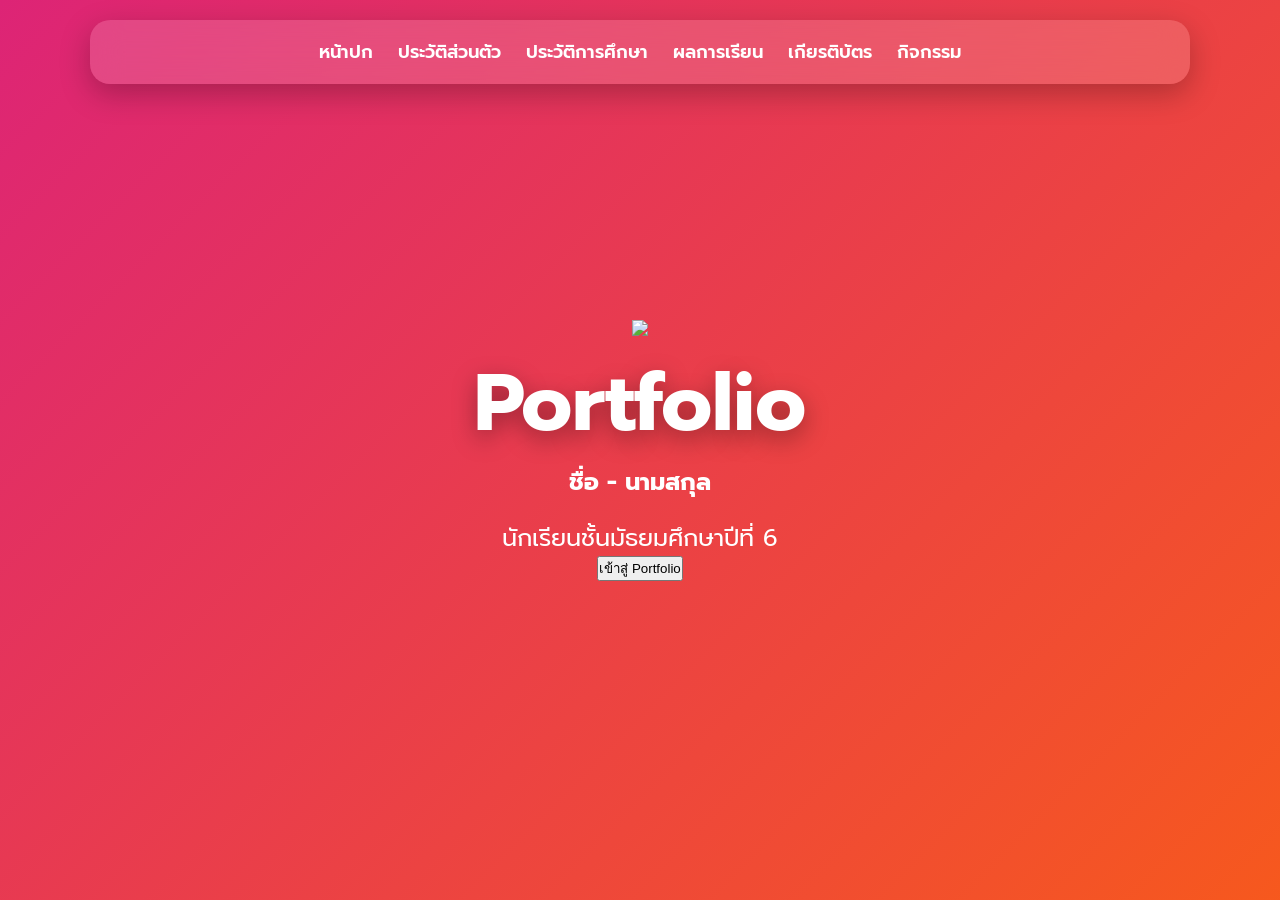
==== index.html @ ad3628d5 "Update index.html" ====
<!DOCTYPE html>
<html lang="th">

<head>

<meta charset="UTF-8">

<meta name="viewport" content="width=device-width, initial-scale=1.0">

<title>Portfolio</title>


<link href="https://fonts.googleapis.com/css2?family=Prompt:wght@300;400;600;700&display=swap" rel="stylesheet">


<link rel="stylesheet" href="style.css">

</head>


<body>


<!-- เฟืองตก -->
<div id="gears"></div>



<!-- เมนู -->

<nav>

<a href="index.html">หน้าปก</a>

<a href="profile.html">ประวัติส่วนตัว</a>

<a href="education.html">ประวัติการศึกษา</a>

<a href="grades.html">ผลการเรียน</a>

<a href="certificates.html">เกียรติบัตร</a>

<a href="activities.html">กิจกรรม</a>

</nav>




<!-- หน้าปก -->

<section class="hero">


<div class="profile-box">


<img src="images/profile.jpg" class="profile">


<h1>
Portfolio
</h1>


<h2>
ชื่อ - นามสกุล
</h2>


<p>
นักเรียนชั้นมัธยมศึกษาปีที่ 6
</p>



<button>
เข้าสู่ Portfolio
</button>



</div>


</section>





<script src="script.js"></script>


</body>

</html>
---- style.css ----
@import url('https://fonts.googleapis.com/css2?family=Prompt:wght@300;400;600;700&display=swap');
/* รีเซ็ตค่า */
*{
  margin:0;
  padding:0;
  box-sizing:border-box;
}
body{
    font-family:'Prompt',sans-serif;
    min-height:100vh;
    overflow-x:hidden;
    background:linear-gradient(-45deg,#ff512f,#ff9800,#ff6a00,#dd2476);
    background-size:400% 400%;
    animation:bgMove 12s ease infinite;
}
/* พื้นหลังเคลื่อนไหว */
@keyframes bgMove{
    0%{background-position:0% 50%;}
    50%{background-position:100% 50%;}
    100%{background-position:0% 50%;}
}
/* เมนู */
nav{
    position:fixed;
    top:20px;
    left:50%;
    transform:translateX(-50%);
    width:90%;
    max-width:1100px;
    background:rgba(255,255,255,.15);
    backdrop-filter:blur(15px);
    border-radius:20px;
    padding:18px;
    display:flex;
    justify-content:center;
    gap:25px;
    box-shadow:0 10px 30px rgba(0,0,0,.25);
    z-index:999;
}
nav a{
    color:white;
    text-decoration:none;
    font-size:18px;
    font-weight:600;
    transition:.35s;
}
nav a:hover{
    color:#ffe082;
    transform:translateY(-3px);
}
/* ส่วนกลาง */
.hero{
    display:flex;
    flex-direction:column;
    justify-content:center;
    align-items:center;
    height:100vh;
    color:white;
    text-align:center;
}
.hero h1{
    font-size:80px;
    text-shadow:0 8px 25px rgba(0,0,0,.35);
}
.hero p{
    font-size:24px;
    margin-top:20px;
}
/* การ์ด */
.card{
  width:80%;
  margin:auto;
  margin-bottom:80px;
    padding:40px;
    border-radius:25px;
    background:rgba(255,255,255,.15);
    backdrop-filter:blur(20px);
    color:white;
    box-shadow:0 15px 40px rgba(0,0,0,.25);
    transition:.4s;
}
.card:hover{
 transform:translateY(-10px);
}
/* เฟือง */
.gear{
  position:fixed;
    top:-80px;
    color:rgba(255,255,255,.18);
    animation:fall linear infinite;
    user-select:none;
    pointer-events:none;
}
@keyframes fall{
   from{
       transform:translateY(-100px) rotate(0deg);
   }
   to{
        transform:translateY(120vh) rotate(360deg);
    }
}
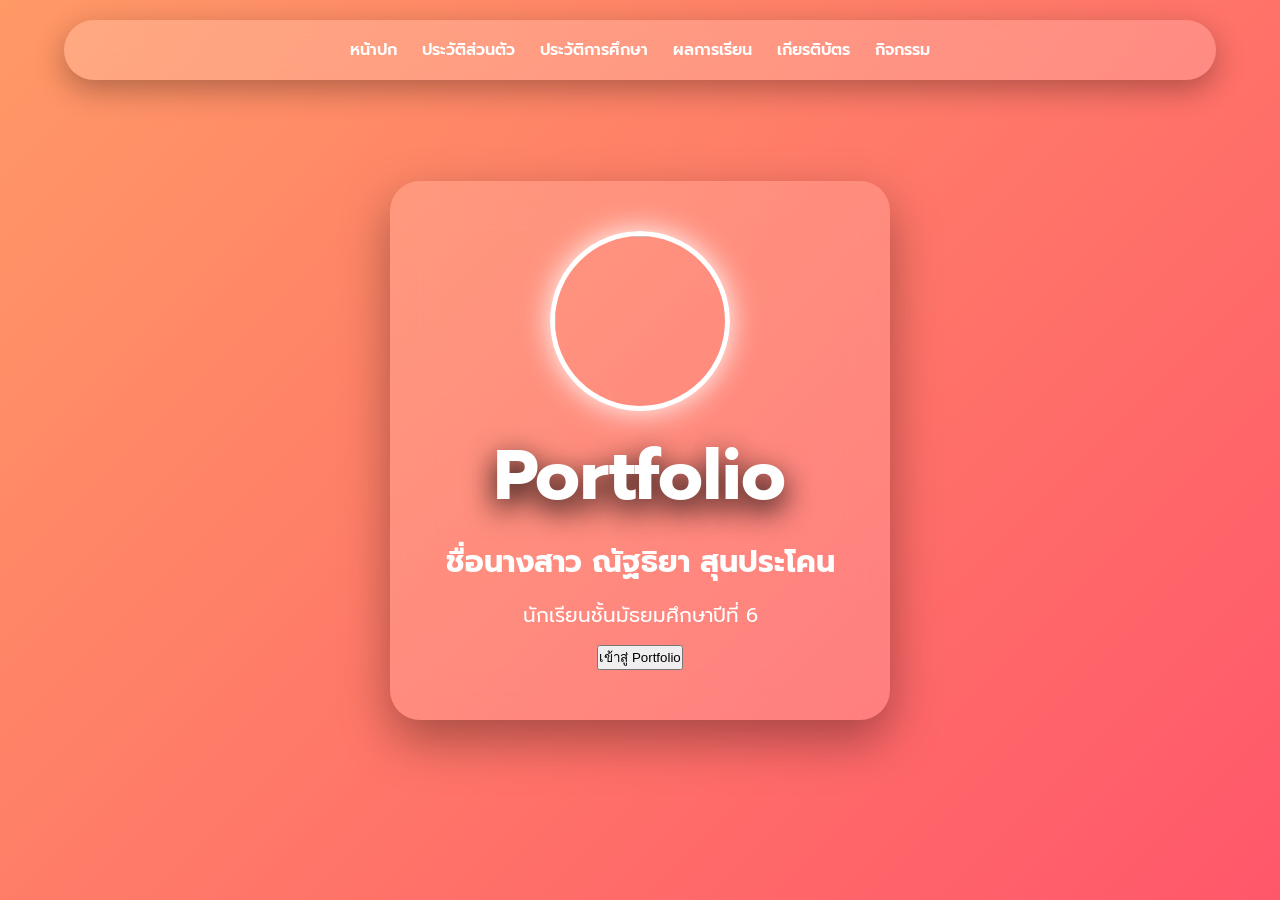
==== commit 61a4f30f: "Update index.html" ====
--- a/index.html
+++ b/index.html
@@ -1,97 +1,42 @@
 <!DOCTYPE html>
 <html lang="th">
-
 <head>
-
 <meta charset="UTF-8">
-
 <meta name="viewport" content="width=device-width, initial-scale=1.0">
-
 <title>Portfolio</title>
-
-
 <link href="https://fonts.googleapis.com/css2?family=Prompt:wght@300;400;600;700&display=swap" rel="stylesheet">
-
-
 <link rel="stylesheet" href="style.css">
-
 </head>
-
-
 <body>
-
-
 <!-- เฟืองตก -->
 <div id="gears"></div>
-
-
-
 <!-- เมนู -->
-
 <nav>
-
 <a href="index.html">หน้าปก</a>
-
 <a href="profile.html">ประวัติส่วนตัว</a>
-
 <a href="education.html">ประวัติการศึกษา</a>
-
 <a href="grades.html">ผลการเรียน</a>
-
 <a href="certificates.html">เกียรติบัตร</a>
-
 <a href="activities.html">กิจกรรม</a>
-
 </nav>
-
-
-
-
 <!-- หน้าปก -->
-
 <section class="hero">
-
-
 <div class="profile-box">
-
-
 <img src="images/profile.jpg" class="profile">
-
-
 <h1>
 Portfolio
 </h1>
-
-
 <h2>
-ชื่อ - นามสกุล
+ชื่อนางสาว ณัฐธิยา สุนประโคน
 </h2>
-
-
 <p>
 นักเรียนชั้นมัธยมศึกษาปีที่ 6
 </p>
-
-
-
 <button>
 เข้าสู่ Portfolio
 </button>
-
-
-
 </div>
-
-
 </section>
-
-
-
-
-
 <script src="script.js"></script>
-
-
 </body>
-
 </html>
--- a/style.css
+++ b/style.css
@@ -1,101 +1,347 @@
 @import url('https://fonts.googleapis.com/css2?family=Prompt:wght@300;400;600;700&display=swap');
-/* รีเซ็ตค่า */
+
+
 *{
-  margin:0;
-  padding:0;
-  box-sizing:border-box;
-}
+margin:0;
+padding:0;
+box-sizing:border-box;
+}
+
+
+
 body{
-    font-family:'Prompt',sans-serif;
-    min-height:100vh;
-    overflow-x:hidden;
-    background:linear-gradient(-45deg,#ff512f,#ff9800,#ff6a00,#dd2476);
-    background-size:400% 400%;
-    animation:bgMove 12s ease infinite;
-}
-/* พื้นหลังเคลื่อนไหว */
-@keyframes bgMove{
-    0%{background-position:0% 50%;}
-    50%{background-position:100% 50%;}
-    100%{background-position:0% 50%;}
-}
+
+font-family:'Prompt',sans-serif;
+
+height:100vh;
+
+overflow:hidden;
+
+
+background:linear-gradient(
+-45deg,
+#ff512f,
+#ff9800,
+#ff416c,
+#ff9966
+);
+
+
+background-size:400% 400%;
+
+animation:bg 12s infinite;
+
+}
+
+
+
+
+@keyframes bg{
+
+0%{
+background-position:0% 50%;
+}
+
+50%{
+background-position:100% 50%;
+}
+
+100%{
+background-position:0% 50%;
+}
+
+}
+
+
+
+
 /* เมนู */
+
 nav{
-    position:fixed;
-    top:20px;
-    left:50%;
-    transform:translateX(-50%);
-    width:90%;
-    max-width:1100px;
-    background:rgba(255,255,255,.15);
-    backdrop-filter:blur(15px);
-    border-radius:20px;
-    padding:18px;
-    display:flex;
-    justify-content:center;
-    gap:25px;
-    box-shadow:0 10px 30px rgba(0,0,0,.25);
-    z-index:999;
-}
+
+position:fixed;
+
+top:20px;
+
+left:50%;
+
+transform:translateX(-50%);
+
+
+width:90%;
+
+
+padding:18px;
+
+
+display:flex;
+
+justify-content:center;
+
+gap:25px;
+
+
+background:rgba(255,255,255,.18);
+
+backdrop-filter:blur(15px);
+
+
+border-radius:30px;
+
+
+box-shadow:
+0 10px 30px rgba(0,0,0,.3);
+
+
+z-index:10;
+
+
+}
+
+
+
+
 nav a{
-    color:white;
-    text-decoration:none;
-    font-size:18px;
-    font-weight:600;
-    transition:.35s;
-}
+
+color:white;
+
+text-decoration:none;
+
+font-weight:600;
+
+transition:.3s;
+
+}
+
+
+
 nav a:hover{
-    color:#ffe082;
-    transform:translateY(-3px);
-}
-/* ส่วนกลาง */
+
+color:#ffe082;
+
+transform:translateY(-5px);
+
+}
+
+
+
+
+
+
+
+/* หน้าปก */
+
+
 .hero{
-    display:flex;
-    flex-direction:column;
-    justify-content:center;
-    align-items:center;
-    height:100vh;
-    color:white;
-    text-align:center;
-}
-.hero h1{
-    font-size:80px;
-    text-shadow:0 8px 25px rgba(0,0,0,.35);
-}
-.hero p{
-    font-size:24px;
-    margin-top:20px;
-}
-/* การ์ด */
-.card{
-  width:80%;
-  margin:auto;
-  margin-bottom:80px;
-    padding:40px;
-    border-radius:25px;
-    background:rgba(255,255,255,.15);
-    backdrop-filter:blur(20px);
-    color:white;
-    box-shadow:0 15px 40px rgba(0,0,0,.25);
-    transition:.4s;
-}
-.card:hover{
- transform:translateY(-10px);
-}
-/* เฟือง */
-.gear{
-  position:fixed;
-    top:-80px;
-    color:rgba(255,255,255,.18);
-    animation:fall linear infinite;
-    user-select:none;
-    pointer-events:none;
-}
-@keyframes fall{
-   from{
-       transform:translateY(-100px) rotate(0deg);
-   }
-   to{
-        transform:translateY(120vh) rotate(360deg);
-    }
-}
+
+
+height:100vh;
+
+
+display:flex;
+
+justify-content:center;
+
+align-items:center;
+
+
+}
+
+
+
+
+.profile-box{
+
+
+width:500px;
+
+
+padding:50px;
+
+
+text-align:center;
+
+
+background:
+rgba(255,255,255,.15);
+
+
+backdrop-filter:blur(20px);
+
+
+
+border-radius:30px;
+
+
+box-shadow:
+
+0 20px 50px rgba(0,0,0,.35);
+
+
+
+color:white;
+
+
+animation:show 1.5s;
+
+
+}
+
+
+
+
+@keyframes show{
+
+from{
+
+opacity:0;
+
+transform:translateY(80px);
+
+}
+
+
+to{
+
+opacity:1;
+
+transform:translateY(0);
+
+}
+
+
+}
+
+
+
+
+
+
+
+.profile{
+
+
+width:180px;
+
+height:180px;
+
+
+object-fit:cover;
+
+
+border-radius:50%;
+
+
+border:5px solid white;
+
+
+box-shadow:
+
+0 0 30px white;
+
+
+animation:float 3s infinite;
+
+
+}
+
+
+
+
+@keyframes float{
+
+
+50%{
+
+transform:translateY(-15px);
+
+}
+
+
+}
+
+
+
+
+
+
+
+h1{
+
+
+font-size:70px;
+
+
+text-shadow:
+
+0 10px 30px black;
+
+
+}
+
+
+
+
+
+h2{
+
+
+margin-top:10px;
+
+
+font-size:30px;
+
+
+}
+
+
+
+
+p{
+
+
+font-size:20px;
+
+margin:15px;
+
+
+}
+
+
+
+
+const area = document.getElementById("gears");
+
+
+for(let i=0;i<40;i++){
+
+
+let gear=document.createElement("div");
+
+
+gear.className="gear";
+
+
+gear.innerHTML="⚙";
+
+
+gear.style.left=Math.random()*100+"%";
+
+
+gear.style.animationDuration=
+(5+Math.random()*10)+"s";
+
+
+gear.style.animationDelay=
+Math.random()*10+"s";
+
+
+gear.style.fontSize=
+(20+Math.random()*60)+"px";
+
+
+area.appendChild(gear);
+
+
+}
+}
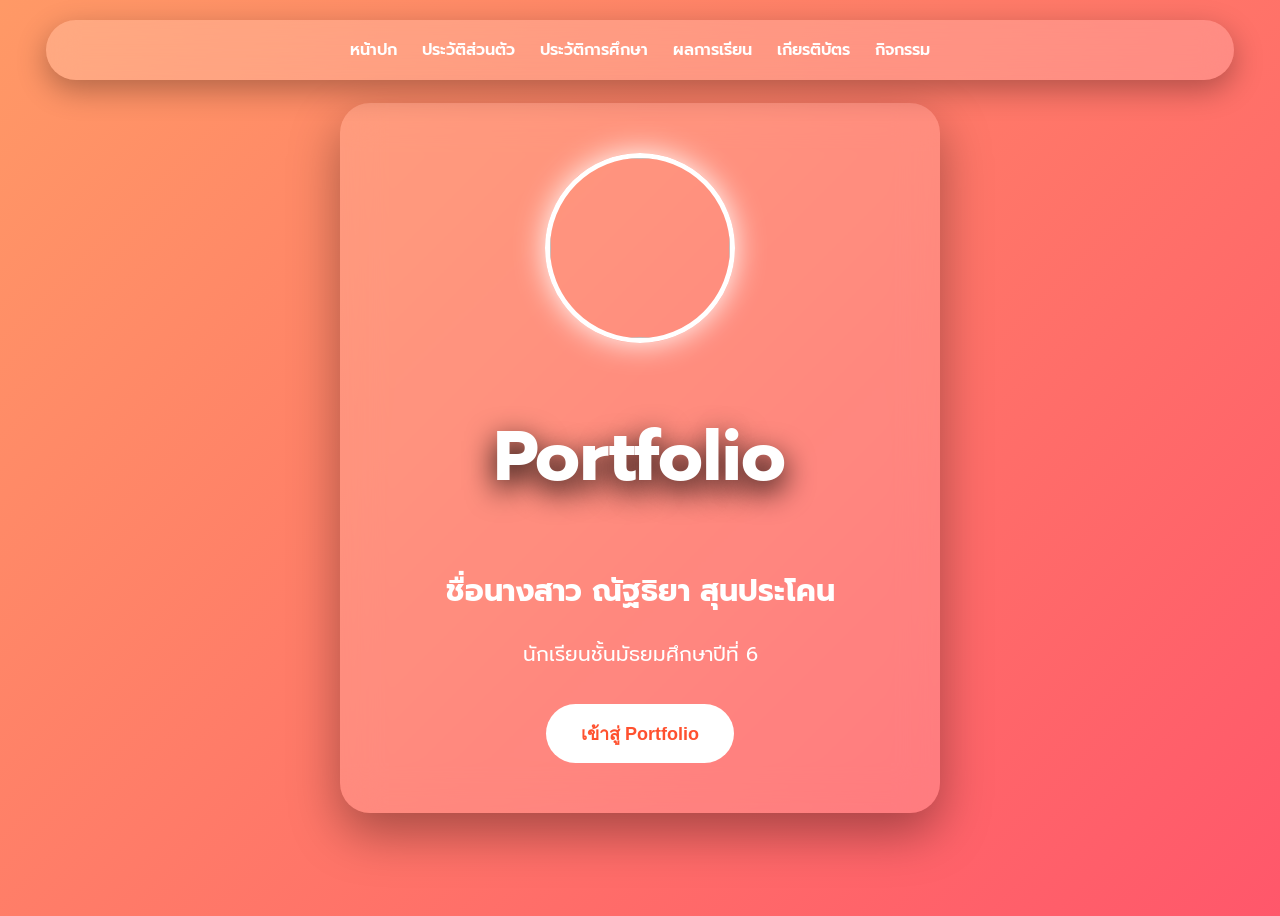
==== commit 815b053a: "Update index.html" ====
--- a/index.html
+++ b/index.html
@@ -22,7 +22,7 @@
 <!-- หน้าปก -->
 <section class="hero">
 <div class="profile-box">
-<img src="images/profile.jpg" class="profile">
+<img src="images/66.jpg" class="profile">
 <h1>
 Portfolio
 </h1>
--- a/style.css
+++ b/style.css
@@ -1,115 +1,111 @@
+```css
 @import url('https://fonts.googleapis.com/css2?family=Prompt:wght@300;400;600;700&display=swap');
 
 
 *{
-margin:0;
-padding:0;
-box-sizing:border-box;
-}
-
+    margin:0;
+    padding:0;
+    box-sizing:border-box;
+}
 
 
 body{
 
-font-family:'Prompt',sans-serif;
-
-height:100vh;
-
-overflow:hidden;
-
-
-background:linear-gradient(
--45deg,
-#ff512f,
-#ff9800,
-#ff416c,
-#ff9966
-);
-
-
-background-size:400% 400%;
-
-animation:bg 12s infinite;
-
-}
-
+    font-family:'Prompt',sans-serif;
+
+    min-height:100vh;
+
+    overflow-x:hidden;
+
+    background:linear-gradient(
+        -45deg,
+        #ff512f,
+        #ff9800,
+        #ff416c,
+        #ff9966
+    );
+
+    background-size:400% 400%;
+
+    animation:bg 12s infinite;
+
+}
 
 
 
 @keyframes bg{
 
-0%{
-background-position:0% 50%;
-}
-
-50%{
-background-position:100% 50%;
-}
-
-100%{
-background-position:0% 50%;
-}
-
-}
-
-
-
-
-/* เมนู */
+    0%{
+        background-position:0% 50%;
+    }
+
+    50%{
+        background-position:100% 50%;
+    }
+
+    100%{
+        background-position:0% 50%;
+    }
+
+}
+
+
+
+
+/* =================
+        เมนู
+================= */
+
 
 nav{
 
-position:fixed;
-
-top:20px;
-
-left:50%;
-
-transform:translateX(-50%);
-
-
-width:90%;
-
-
-padding:18px;
-
-
-display:flex;
-
-justify-content:center;
-
-gap:25px;
-
-
-background:rgba(255,255,255,.18);
-
-backdrop-filter:blur(15px);
-
-
-border-radius:30px;
-
-
-box-shadow:
-0 10px 30px rgba(0,0,0,.3);
-
-
-z-index:10;
-
-
-}
-
+    position:fixed;
+
+    top:20px;
+
+    left:50%;
+
+    transform:translateX(-50%);
+
+    width:90%;
+
+    padding:18px;
+
+
+    display:flex;
+
+    justify-content:center;
+
+    gap:25px;
+
+
+    background:rgba(255,255,255,.18);
+
+    backdrop-filter:blur(15px);
+
+
+    border-radius:30px;
+
+
+    box-shadow:
+    0 10px 30px rgba(0,0,0,.3);
+
+
+    z-index:10;
+
+}
 
 
 
 nav a{
 
-color:white;
-
-text-decoration:none;
-
-font-weight:600;
-
-transition:.3s;
+    color:white;
+
+    text-decoration:none;
+
+    font-weight:600;
+
+    transition:.3s;
 
 }
 
@@ -117,72 +113,67 @@
 
 nav a:hover{
 
-color:#ffe082;
-
-transform:translateY(-5px);
-
-}
-
-
-
-
-
-
-
-/* หน้าปก */
+    color:#ffe082;
+
+    transform:translateY(-5px);
+
+}
+
+
+
+
+/* =================
+       หน้าปก
+================= */
 
 
 .hero{
 
-
-height:100vh;
-
-
-display:flex;
-
-justify-content:center;
-
-align-items:center;
-
-
-}
-
+    min-height:100vh;
+
+    display:flex;
+
+    justify-content:center;
+
+    align-items:center;
+
+}
 
 
 
 .profile-box{
 
 
-width:500px;
-
-
-padding:50px;
-
-
-text-align:center;
-
-
-background:
-rgba(255,255,255,.15);
-
-
-backdrop-filter:blur(20px);
-
-
-
-border-radius:30px;
-
-
-box-shadow:
-
-0 20px 50px rgba(0,0,0,.35);
-
-
-
-color:white;
-
-
-animation:show 1.5s;
+    width:500px;
+
+
+    padding:50px;
+
+
+    text-align:center;
+
+
+    background:
+    rgba(255,255,255,.15);
+
+
+    backdrop-filter:blur(20px);
+
+
+
+    border-radius:30px;
+
+
+    box-shadow:
+
+    0 20px 50px rgba(0,0,0,.35);
+
+
+
+    color:white;
+
+
+    animation:show 1.5s;
 
 
 }
@@ -192,27 +183,24 @@
 
 @keyframes show{
 
-from{
-
-opacity:0;
-
-transform:translateY(80px);
-
-}
-
-
-to{
-
-opacity:1;
-
-transform:translateY(0);
-
-}
-
-
-}
-
-
+    from{
+
+        opacity:0;
+
+        transform:translateY(80px);
+
+    }
+
+
+    to{
+
+        opacity:1;
+
+        transform:translateY(0);
+
+    }
+
+}
 
 
 
@@ -221,26 +209,26 @@
 .profile{
 
 
-width:180px;
-
-height:180px;
-
-
-object-fit:cover;
-
-
-border-radius:50%;
-
-
-border:5px solid white;
-
-
-box-shadow:
-
-0 0 30px white;
-
-
-animation:float 3s infinite;
+    width:180px;
+
+    height:180px;
+
+
+    object-fit:cover;
+
+
+    border-radius:50%;
+
+
+    border:5px solid white;
+
+
+    box-shadow:
+
+    0 0 30px white;
+
+
+    animation:float 3s infinite;
 
 
 }
@@ -251,17 +239,13 @@
 @keyframes float{
 
 
-50%{
-
-transform:translateY(-15px);
-
-}
-
-
-}
-
-
-
+    50%{
+
+        transform:translateY(-15px);
+
+    }
+
+}
 
 
 
@@ -269,27 +253,25 @@
 h1{
 
 
-font-size:70px;
-
-
-text-shadow:
-
-0 10px 30px black;
-
-
-}
-
-
+    font-size:70px;
+
+
+    text-shadow:
+
+    0 10px 30px black;
+
+
+}
 
 
 
 h2{
 
 
-margin-top:10px;
-
-
-font-size:30px;
+    margin-top:10px;
+
+
+    font-size:30px;
 
 
 }
@@ -300,48 +282,251 @@
 p{
 
 
-font-size:20px;
-
-margin:15px;
-
-
-}
-
-
-
-
-const area = document.getElementById("gears");
-
-
-for(let i=0;i<40;i++){
-
-
-let gear=document.createElement("div");
-
-
-gear.className="gear";
-
-
-gear.innerHTML="⚙";
-
-
-gear.style.left=Math.random()*100+"%";
-
-
-gear.style.animationDuration=
-(5+Math.random()*10)+"s";
-
-
-gear.style.animationDelay=
-Math.random()*10+"s";
-
-
-gear.style.fontSize=
-(20+Math.random()*60)+"px";
-
-
-area.appendChild(gear);
-
-
-}
-}
+    font-size:20px;
+
+    margin:15px;
+
+}
+
+
+
+
+button{
+
+
+    margin-top:20px;
+
+    padding:15px 35px;
+
+
+    border:none;
+
+
+    border-radius:30px;
+
+
+    background:white;
+
+
+    color:#ff512f;
+
+
+    font-size:18px;
+
+
+    font-weight:bold;
+
+
+    cursor:pointer;
+
+
+    transition:.3s;
+
+}
+
+
+
+button:hover{
+
+    transform:scale(1.1);
+
+}
+
+
+
+
+
+/* =================
+    ประวัติส่วนตัว
+================= */
+
+
+.profile-page{
+
+
+    min-height:100vh;
+
+
+    padding-top:120px;
+
+
+    padding-bottom:50px;
+
+
+    display:flex;
+
+
+    justify-content:center;
+
+
+}
+
+
+
+
+.profile-card{
+
+
+    width:700px;
+
+
+    padding:40px;
+
+
+    background:
+
+    rgba(255,255,255,.18);
+
+
+    backdrop-filter:blur(20px);
+
+
+    border-radius:30px;
+
+
+    box-shadow:
+
+    0 20px 50px rgba(0,0,0,.35);
+
+
+    color:white;
+
+
+    animation:show 1.5s;
+
+
+}
+
+
+
+.profile-card h1{
+
+
+    text-align:center;
+
+
+    font-size:50px;
+
+
+    margin-bottom:30px;
+
+
+}
+
+
+
+.profile-card h2{
+
+
+    margin-top:30px;
+
+
+    font-size:30px;
+
+
+    border-bottom:2px solid white;
+
+
+    padding-bottom:10px;
+
+
+}
+
+
+
+.profile-card p{
+
+
+    line-height:1.8;
+
+
+    font-size:20px;
+
+
+}
+
+
+
+
+.profile-card .profile{
+
+
+    display:block;
+
+
+    margin:auto;
+
+
+    width:160px;
+
+
+    height:160px;
+
+
+}
+
+
+
+
+/* =================
+       เฟืองตก
+================= */
+
+
+#gears{
+
+    position:fixed;
+
+    top:0;
+
+    left:0;
+
+    width:100%;
+
+    height:100%;
+
+    pointer-events:none;
+
+    overflow:hidden;
+
+}
+
+
+
+.gear{
+
+    position:absolute;
+
+    top:-100px;
+
+    color:white;
+
+    opacity:.25;
+
+    animation:fall linear infinite;
+
+}
+
+
+
+@keyframes fall{
+
+
+    from{
+
+        transform:translateY(-100px)
+        rotate(0deg);
+
+    }
+
+
+    to{
+
+        transform:translateY(110vh)
+        rotate(360deg);
+
+    }
+
+}
+```
+
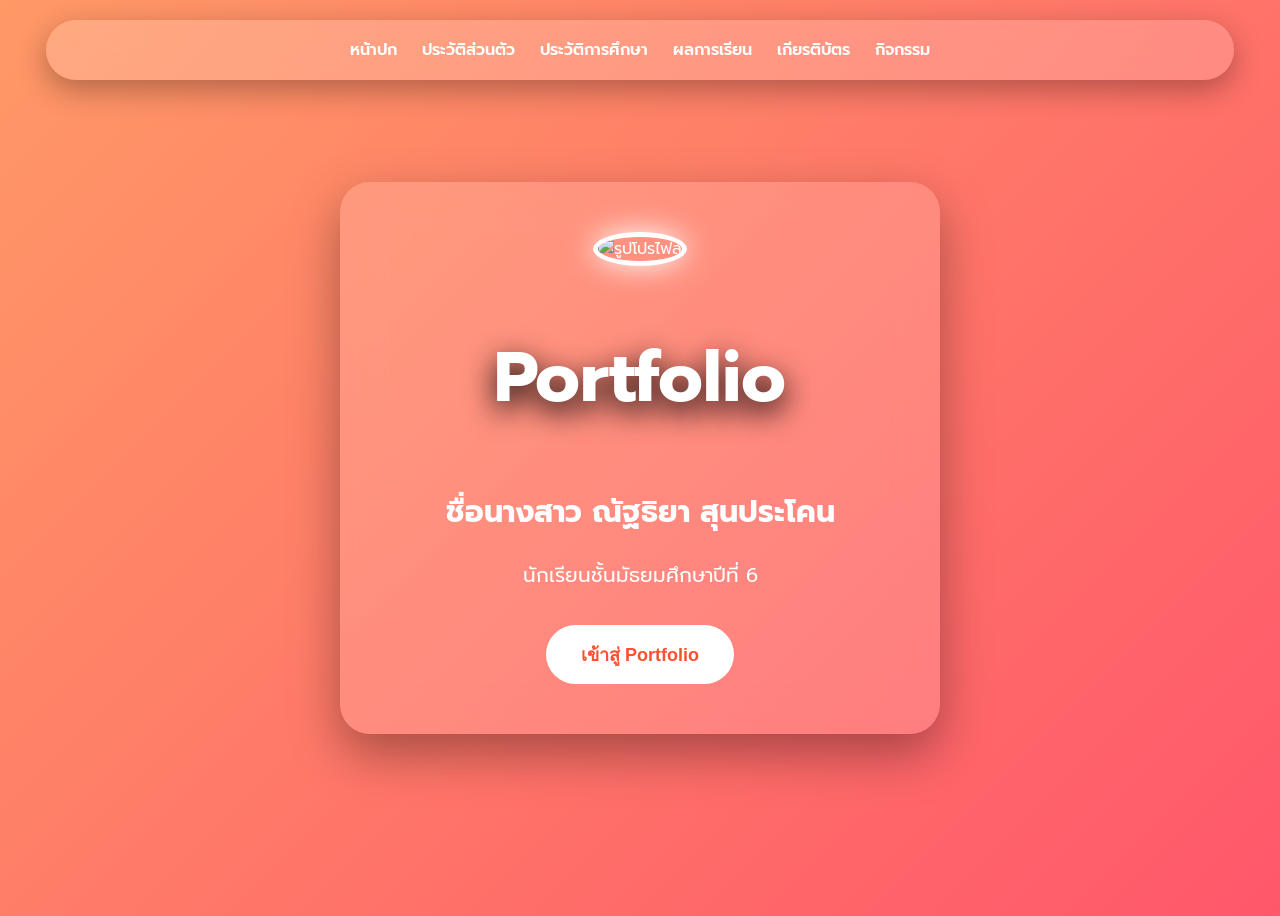
==== commit fa588574: "Update index.html" ====
--- a/index.html
+++ b/index.html
@@ -22,7 +22,7 @@
 <!-- หน้าปก -->
 <section class="hero">
 <div class="profile-box">
-<img src="images/66.jpg" class="profile">
+<img src="images/62.jpg" class="profile" alt="รูปโปรไฟล์">
 <h1>
 Portfolio
 </h1>
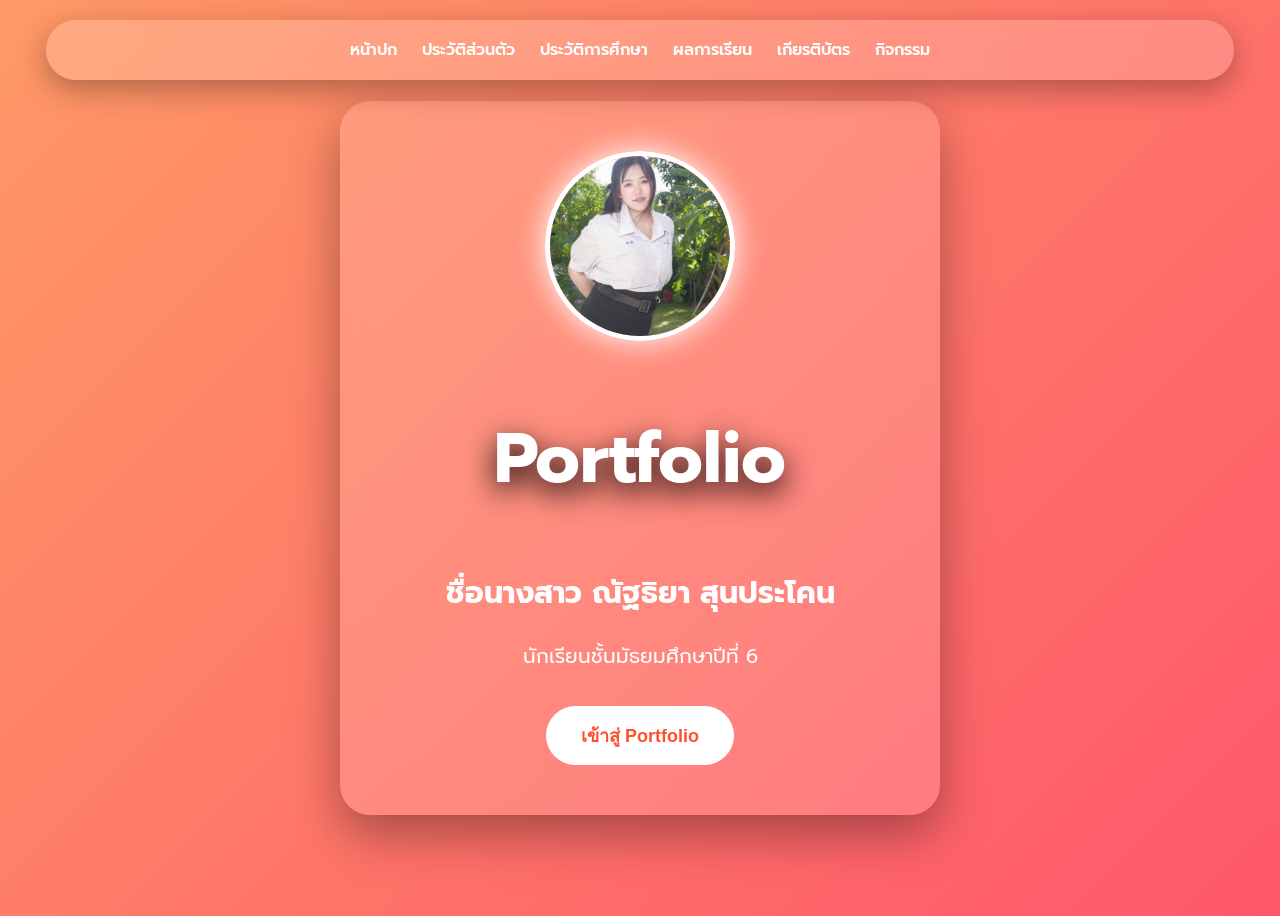
==== commit 27bfc341: "Update index.html" ====
--- a/index.html
+++ b/index.html
@@ -22,7 +22,7 @@
 <!-- หน้าปก -->
 <section class="hero">
 <div class="profile-box">
-<img src="images/62.jpg" class="profile" alt="รูปโปรไฟล์">
+<img src="images/IMG_9905.jpeg" class="profile" alt="รูปโปรไฟล์">
 <h1>
 Portfolio
 </h1>
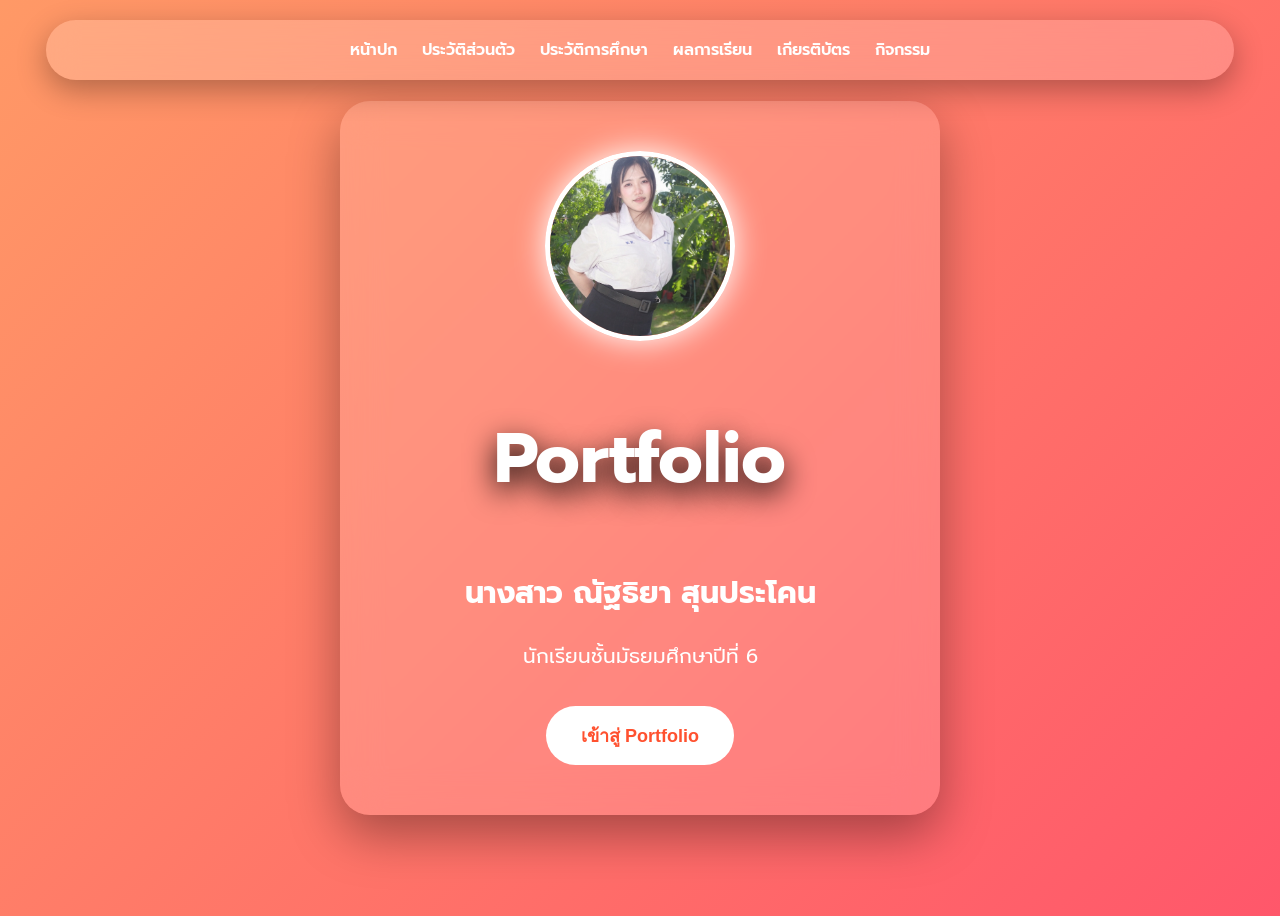
==== commit 40df3213: "Update index.html" ====
--- a/index.html
+++ b/index.html
@@ -1,42 +1,51 @@
 <!DOCTYPE html>
 <html lang="th">
 <head>
-<meta charset="UTF-8">
-<meta name="viewport" content="width=device-width, initial-scale=1.0">
-<title>Portfolio</title>
-<link href="https://fonts.googleapis.com/css2?family=Prompt:wght@300;400;600;700&display=swap" rel="stylesheet">
-<link rel="stylesheet" href="style.css">
+    <meta charset="UTF-8">
+    <meta name="viewport" content="width=device-width, initial-scale=1.0">
+    <title>Portfolio | ณัฐธิยา สุนประโคน</title>
+
+    <link href="https://fonts.googleapis.com/css2?family=Prompt:wght@300;400;600;700&display=swap" rel="stylesheet">
+    <link rel="stylesheet" href="style.css">
 </head>
+
 <body>
-<!-- เฟืองตก -->
-<div id="gears"></div>
-<!-- เมนู -->
-<nav>
-<a href="index.html">หน้าปก</a>
-<a href="profile.html">ประวัติส่วนตัว</a>
-<a href="education.html">ประวัติการศึกษา</a>
-<a href="grades.html">ผลการเรียน</a>
-<a href="certificates.html">เกียรติบัตร</a>
-<a href="activities.html">กิจกรรม</a>
-</nav>
-<!-- หน้าปก -->
-<section class="hero">
-<div class="profile-box">
-<img src="images/IMG_9905.jpeg" class="profile" alt="รูปโปรไฟล์">
-<h1>
-Portfolio
-</h1>
-<h2>
-ชื่อนางสาว ณัฐธิยา สุนประโคน
-</h2>
-<p>
-นักเรียนชั้นมัธยมศึกษาปีที่ 6
-</p>
-<button>
-เข้าสู่ Portfolio
-</button>
-</div>
-</section>
-<script src="script.js"></script>
+
+    <!-- เฟืองตก -->
+    <div id="gears"></div>
+
+    <!-- เมนู -->
+    <nav>
+        <a href="index.html">หน้าปก</a>
+        <a href="profile.html">ประวัติส่วนตัว</a>
+        <a href="education.html">ประวัติการศึกษา</a>
+        <a href="grades.html">ผลการเรียน</a>
+        <a href="certificates.html">เกียรติบัตร</a>
+        <a href="activities.html">กิจกรรม</a>
+    </nav>
+
+    <!-- หน้าปก -->
+    <section class="hero">
+
+        <div class="profile-box">
+
+            <img src="images/IMG_9905.jpeg" class="profile" alt="รูปโปรไฟล์">
+
+            <h1>Portfolio</h1>
+
+            <h2>นางสาว ณัฐธิยา สุนประโคน</h2>
+
+            <p>นักเรียนชั้นมัธยมศึกษาปีที่ 6</p>
+
+            <button onclick="window.location.href='profile.html'">
+                เข้าสู่ Portfolio
+            </button>
+
+        </div>
+
+    </section>
+
+    <script src="script.js"></script>
+
 </body>
 </html>
--- a/style.css
+++ b/style.css
@@ -528,5 +528,102 @@
     }
 
 }
-```
-
+/* =======================
+      ผลการเรียน
+======================= */
+
+.academic{
+    min-height:100vh;
+    padding:140px 20px 50px;
+    display:flex;
+    justify-content:center;
+}
+
+.academic-card{
+    width:1000px;
+    max-width:95%;
+    background:rgba(255,255,255,.18);
+    backdrop-filter:blur(20px);
+    border-radius:30px;
+    padding:40px;
+    color:white;
+    text-align:center;
+    box-shadow:0 20px 50px rgba(0,0,0,.35);
+}
+
+.academic-card h1{
+    font-size:48px;
+    margin-bottom:15px;
+}
+
+.academic-card h3{
+    color:#ffe082;
+    font-size:42px;
+    margin-bottom:15px;
+}
+
+.text{
+    font-size:20px;
+    margin-bottom:35px;
+}
+
+.grade-gallery{
+    display:grid;
+    grid-template-columns:repeat(auto-fit,minmax(320px,1fr));
+    gap:30px;
+}
+
+.grade-box{
+    background:rgba(255,255,255,.08);
+    border-radius:20px;
+    padding:15px;
+    transition:.3s;
+}
+
+.grade-box:hover{
+    transform:translateY(-8px);
+}
+
+.grade-box img{
+    width:100%;
+    border-radius:15px;
+    box-shadow:0 10px 25px rgba(0,0,0,.3);
+}
+
+.grade-box p{
+    margin-top:15px;
+    font-size:20px;
+    font-weight:600;
+    
+}
+.grade-gallery{
+    display:grid;
+    grid-template-columns:repeat(auto-fit,minmax(350px,1fr));
+    gap:30px;
+    margin-top:30px;
+}
+
+.grade-box{
+    background:rgba(255,255,255,.08);
+    border-radius:20px;
+    padding:15px;
+    text-align:center;
+    transition:.3s;
+}
+
+.grade-box:hover{
+    transform:translateY(-8px);
+}
+
+.grade-box img{
+    width:100%;
+    border-radius:15px;
+    box-shadow:0 10px 25px rgba(0,0,0,.35);
+}
+
+.grade-box p{
+    margin-top:15px;
+    color:white;
+    font-size:18px;
+    font-weight:600;
+}
